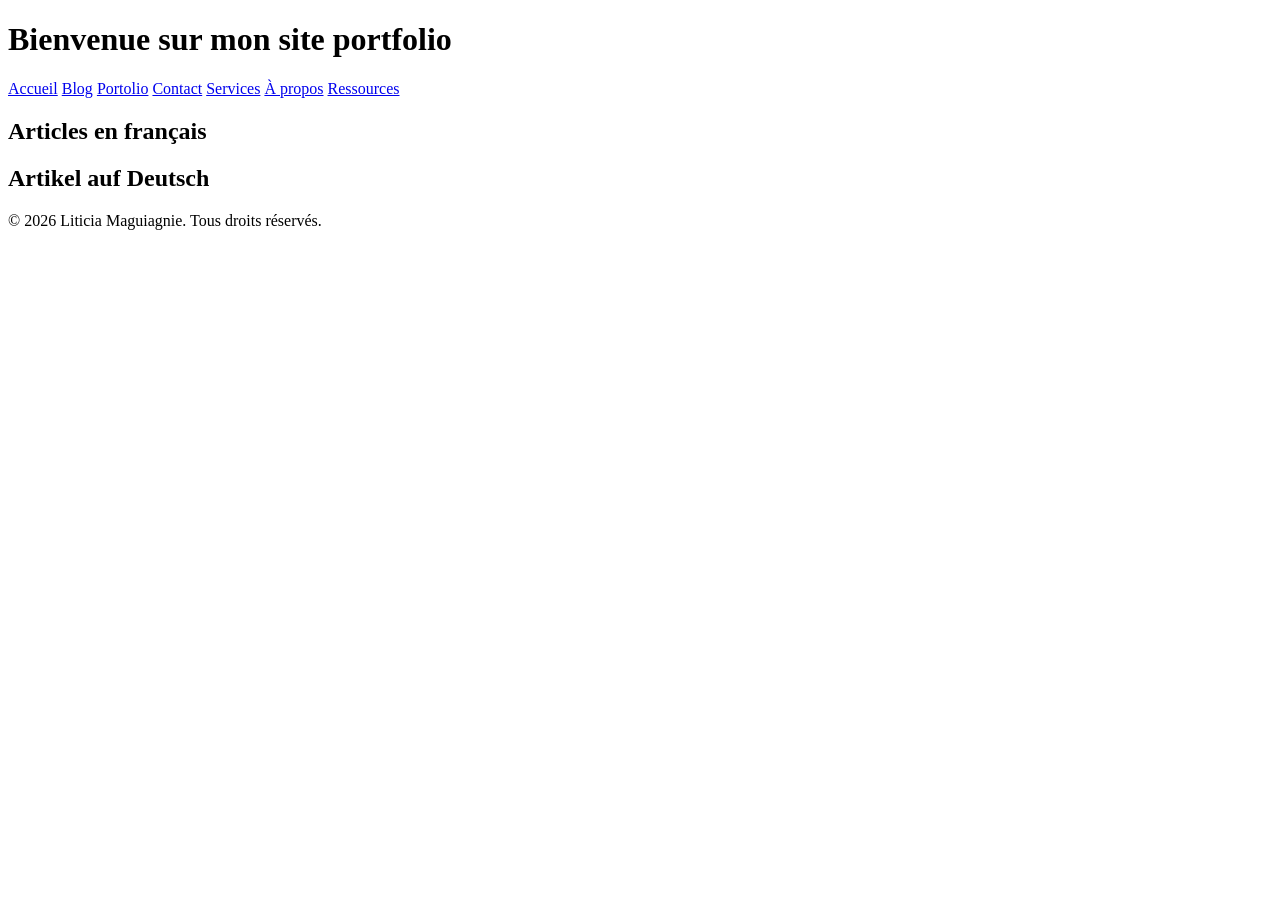
==== index.html @ 8fb26183 "Add sitemap link to index.html Added a sitemap link to the head section of the HTML." ====
<!DOCTYPE html>
<html lang="fr">
<head>
    <meta charset="UTF-8">
    <meta name="viewport" content="width=device-width, initial-scale=1.0">
    <link rel="sitemap" type="application/xml" href="/liticia-portfolio/sitemap.xml">
    <title>Mon site portolio</title>
    <meta name="description" content="Bienvenue sur mon site portfolio ! Découvrez mes projets, mes compétences et mes services en rédaction web freelance. Contactez-moi pour discuter de votre projet et obtenir un devis personnalisé.">
    <link rel="stylesheet" href="style.css">
</head>
<body>
    <header>
    <h1>Bienvenue sur mon site portfolio</h1>
    <nav>
        <a href="index.html">Accueil</a>
        <a href="blog.html">Blog</a>
        <a href="portfolio.html">Portolio</a>
        <a href="contact.html">Contact</a>
        <a href="services.html">Services</a>
        <a href="about.html">À propos</a>
        <a href="ressources.html">Ressources</a>
    </nav>
    </header>
    <main>
        <section>
            <h2>Articles en français</h2>
        </section>
        <section>
            <h2>Artikel auf Deutsch</h2>
        </section>
    </main>
    <footer>
        <p>&copy; 2026 Liticia Maguiagnie. Tous droits réservés.</p>
    </footer>
</body>
</html>
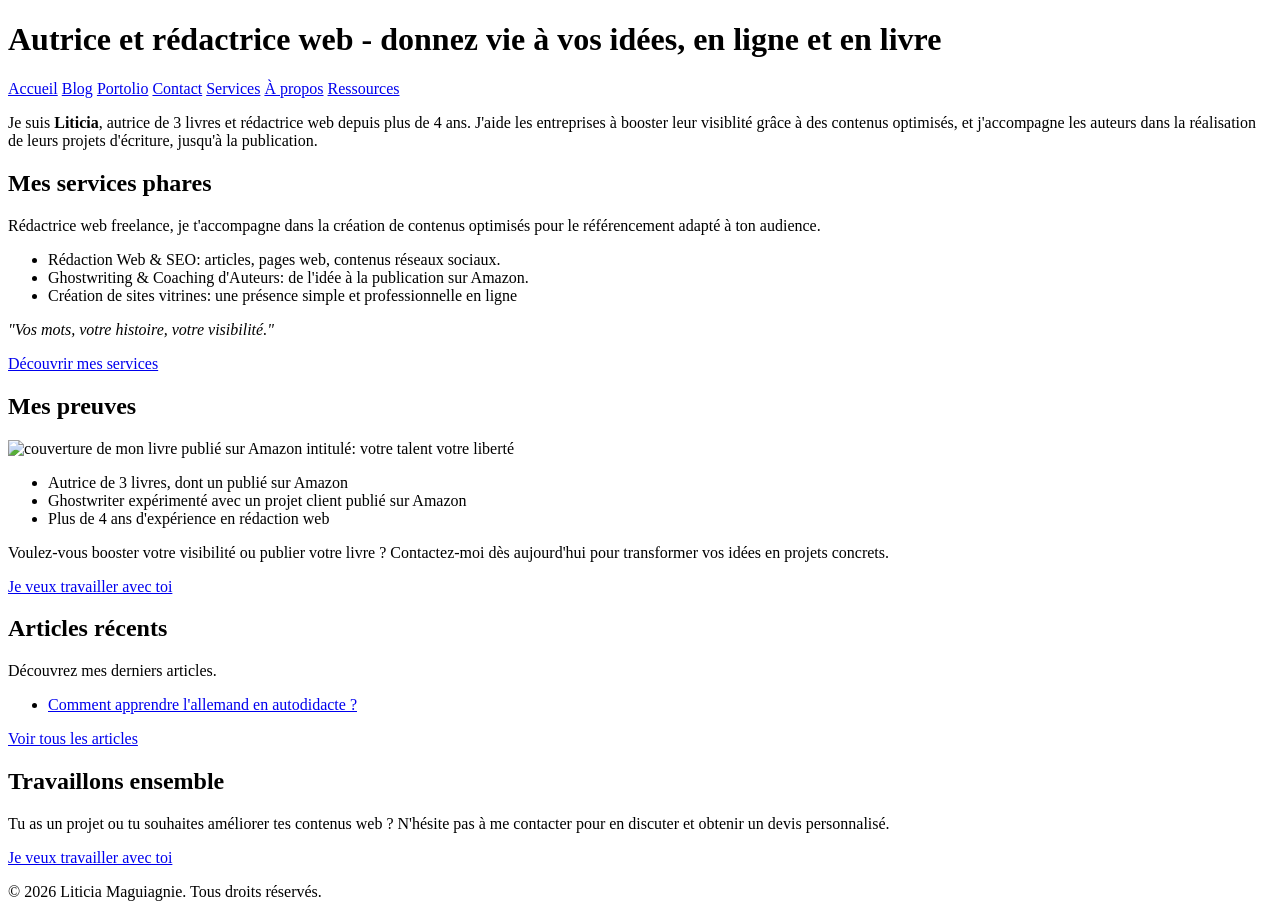
==== commit 920718b7: "Update index.html" ====
--- a/index.html
+++ b/index.html
@@ -3,14 +3,13 @@
 <head>
     <meta charset="UTF-8">
     <meta name="viewport" content="width=device-width, initial-scale=1.0">
-    <link rel="sitemap" type="application/xml" href="/liticia-portfolio/sitemap.xml">
     <title>Mon site portolio</title>
     <meta name="description" content="Bienvenue sur mon site portfolio ! Découvrez mes projets, mes compétences et mes services en rédaction web freelance. Contactez-moi pour discuter de votre projet et obtenir un devis personnalisé.">
     <link rel="stylesheet" href="style.css">
 </head>
 <body>
     <header>
-    <h1>Bienvenue sur mon site portfolio</h1>
+        <h1>Autrice et rédactrice web - donnez vie à vos idées, en ligne et en livre</h1>
     <nav>
         <a href="index.html">Accueil</a>
         <a href="blog.html">Blog</a>
@@ -22,11 +21,42 @@
     </nav>
     </header>
     <main>
+            <p>Je suis <b>Liticia</b>, autrice de 3 livres et rédactrice web depuis plus de 4 ans. J'aide les entreprises à booster leur visiblité grâce à des contenus optimisés, et j'accompagne les auteurs dans la réalisation de leurs projets d'écriture, jusqu'à la publication.</p>
         <section>
-            <h2>Articles en français</h2>
-        </section>
-        <section>
-            <h2>Artikel auf Deutsch</h2>
+        <div class="service-card">
+            <h2>Mes services phares</h2>
+            <p>Rédactrice web freelance, je t'accompagne dans la création de contenus optimisés pour le référencement adapté à ton audience.</p>
+            <ul>
+                <li>Rédaction Web & SEO: articles, pages web, contenus réseaux sociaux.</li>
+                <li>Ghostwriting &  Coaching d'Auteurs: de l'idée à la publication sur Amazon.</li>
+                <li>Création de sites vitrines: une présence simple et professionnelle en ligne</li>
+            </ul>
+            <p><i>"Vos mots, votre histoire, votre visibilité."</i></p>
+            <p><a href="services.html">Découvrir mes services</a></p>
+        </div>
+            <div class="service-card">
+                <h2>Mes preuves</h2>
+                <img src="votre-talent-votre-liberte.jpg" alt="couverture de mon livre publié sur Amazon intitulé: votre talent votre liberté" class="service-image">
+                <ul>
+                    <li>Autrice de 3 livres, dont un publié sur Amazon</li>
+                    <li>Ghostwriter expérimenté avec un projet client publié sur Amazon</li>
+                    <li>Plus de 4 ans d'expérience en rédaction web</li>
+                </ul>
+                <p>Voulez-vous booster votre visibilité ou publier votre livre ? Contactez-moi dès aujourd'hui pour transformer vos idées en projets concrets.</p>
+                <p><a href="services.html">Je veux travailler avec toi</a></p>
+        <div class="service-card">
+            <h2>Articles récents</h2>
+            <p>Découvrez mes derniers articles.</p>
+            <ul>
+                <li><a href="apprendre-allemand-autodidacte.html">Comment apprendre l'allemand en autodidacte ?</a></li>
+            </ul>
+            <p><a href="blog.html">Voir tous les articles</a></p>
+        </div>
+        <div class="service-card">
+            <h2>Travaillons ensemble</h2>
+            <p>Tu as un projet ou tu souhaites améliorer tes contenus web ? N'hésite pas à me contacter pour en discuter et obtenir un devis personnalisé.</p>
+            <p><a href="contact.html">Je veux travailler avec toi</a></p>
+        </div>
         </section>
     </main>
     <footer>
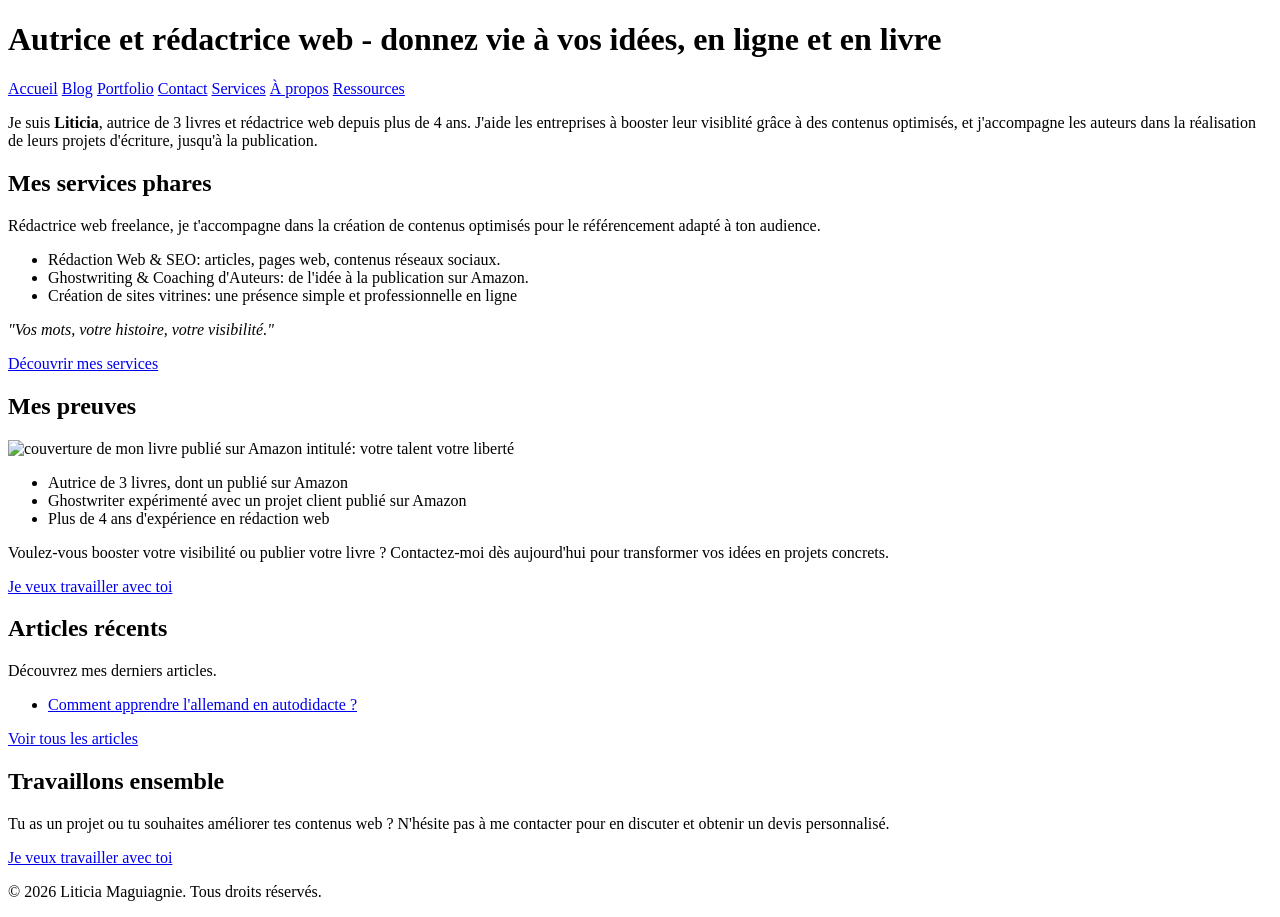
==== commit b6f4e483: "Update index.html" ====
--- a/index.html
+++ b/index.html
@@ -13,7 +13,7 @@
     <nav>
         <a href="index.html">Accueil</a>
         <a href="blog.html">Blog</a>
-        <a href="portfolio.html">Portolio</a>
+        <a href="portfolio.html">Portfolio</a>
         <a href="contact.html">Contact</a>
         <a href="services.html">Services</a>
         <a href="about.html">À propos</a>
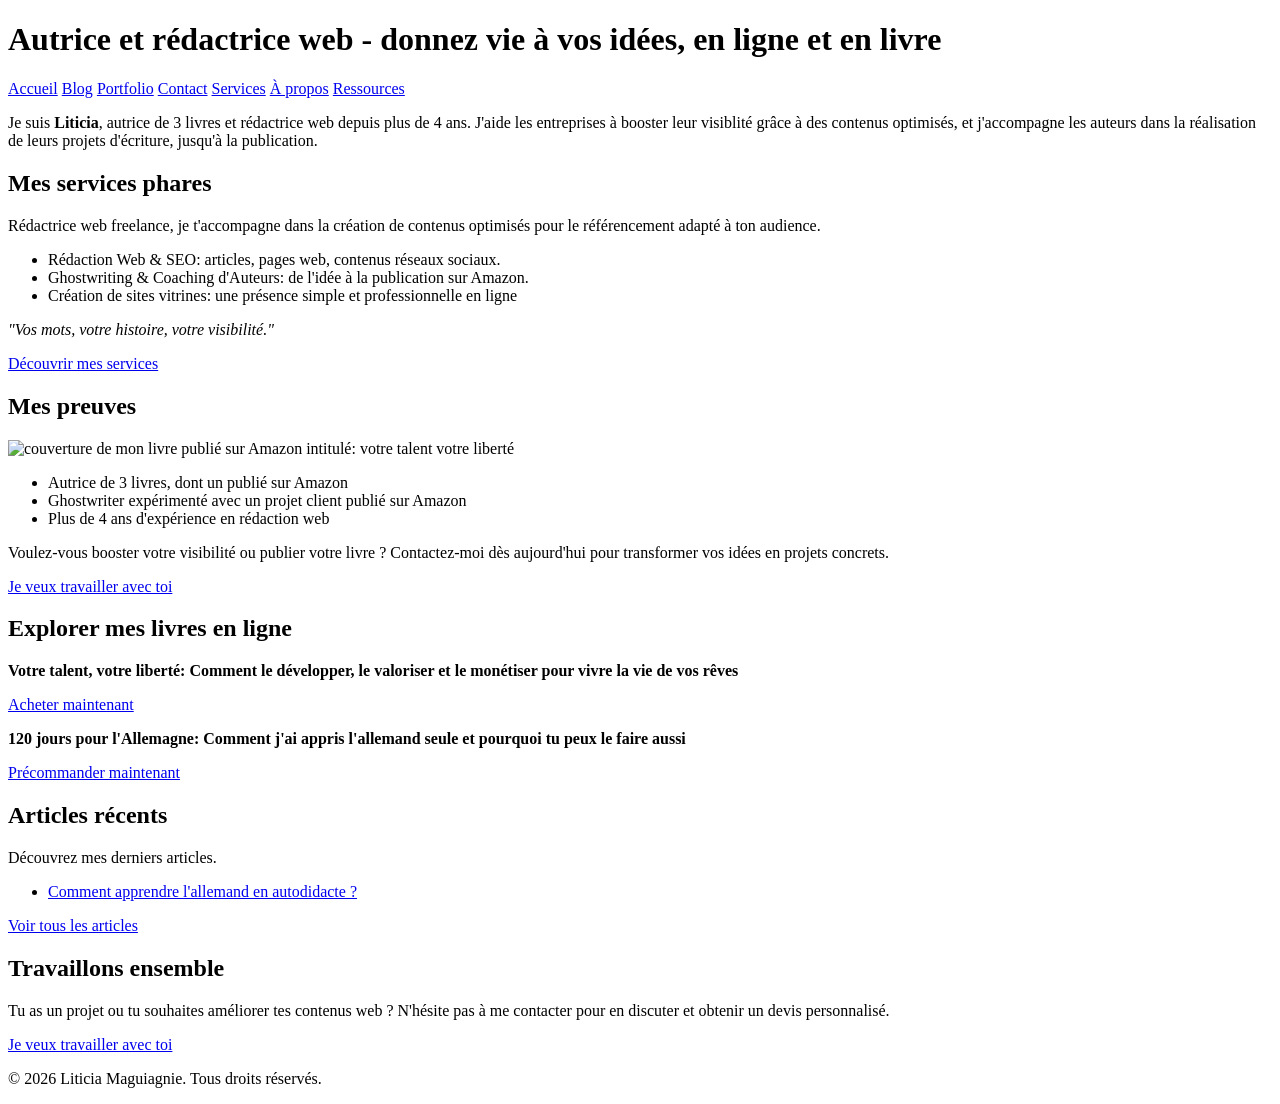
==== commit 5c2b144c: "Update index.html" ====
--- a/index.html
+++ b/index.html
@@ -34,7 +34,7 @@
             <p><i>"Vos mots, votre histoire, votre visibilité."</i></p>
             <p><a href="services.html">Découvrir mes services</a></p>
         </div>
-            <div class="service-card">
+        <div class="service-card">
                 <h2>Mes preuves</h2>
                 <img src="votre-talent-votre-liberte.jpg" alt="couverture de mon livre publié sur Amazon intitulé: votre talent votre liberté" class="service-image">
                 <ul>
@@ -44,6 +44,14 @@
                 </ul>
                 <p>Voulez-vous booster votre visibilité ou publier votre livre ? Contactez-moi dès aujourd'hui pour transformer vos idées en projets concrets.</p>
                 <p><a href="services.html">Je veux travailler avec toi</a></p>
+        </div>
+        <div class="service-card">
+            <h2>Explorer mes livres en ligne</h2>
+            <p><b>Votre talent, votre liberté: Comment le développer, le valoriser et le monétiser pour vivre la vie de vos rêves</b></p>
+            <a href="https://www.amazon.com.au/Votre-talent-votre-libert%C3%A9-d%C3%A9velopper-ebook/dp/B0FNCXGXGH">Acheter maintenant</a>
+            <p><b>120 jours pour l'Allemagne: Comment j'ai appris l'allemand seule et pourquoi tu peux le faire aussi</b></p>
+            <a href="https://www.amazon.com/dp/B0FP9HG42J">Précommander maintenant</a>
+        </div>
         <div class="service-card">
             <h2>Articles récents</h2>
             <p>Découvrez mes derniers articles.</p>
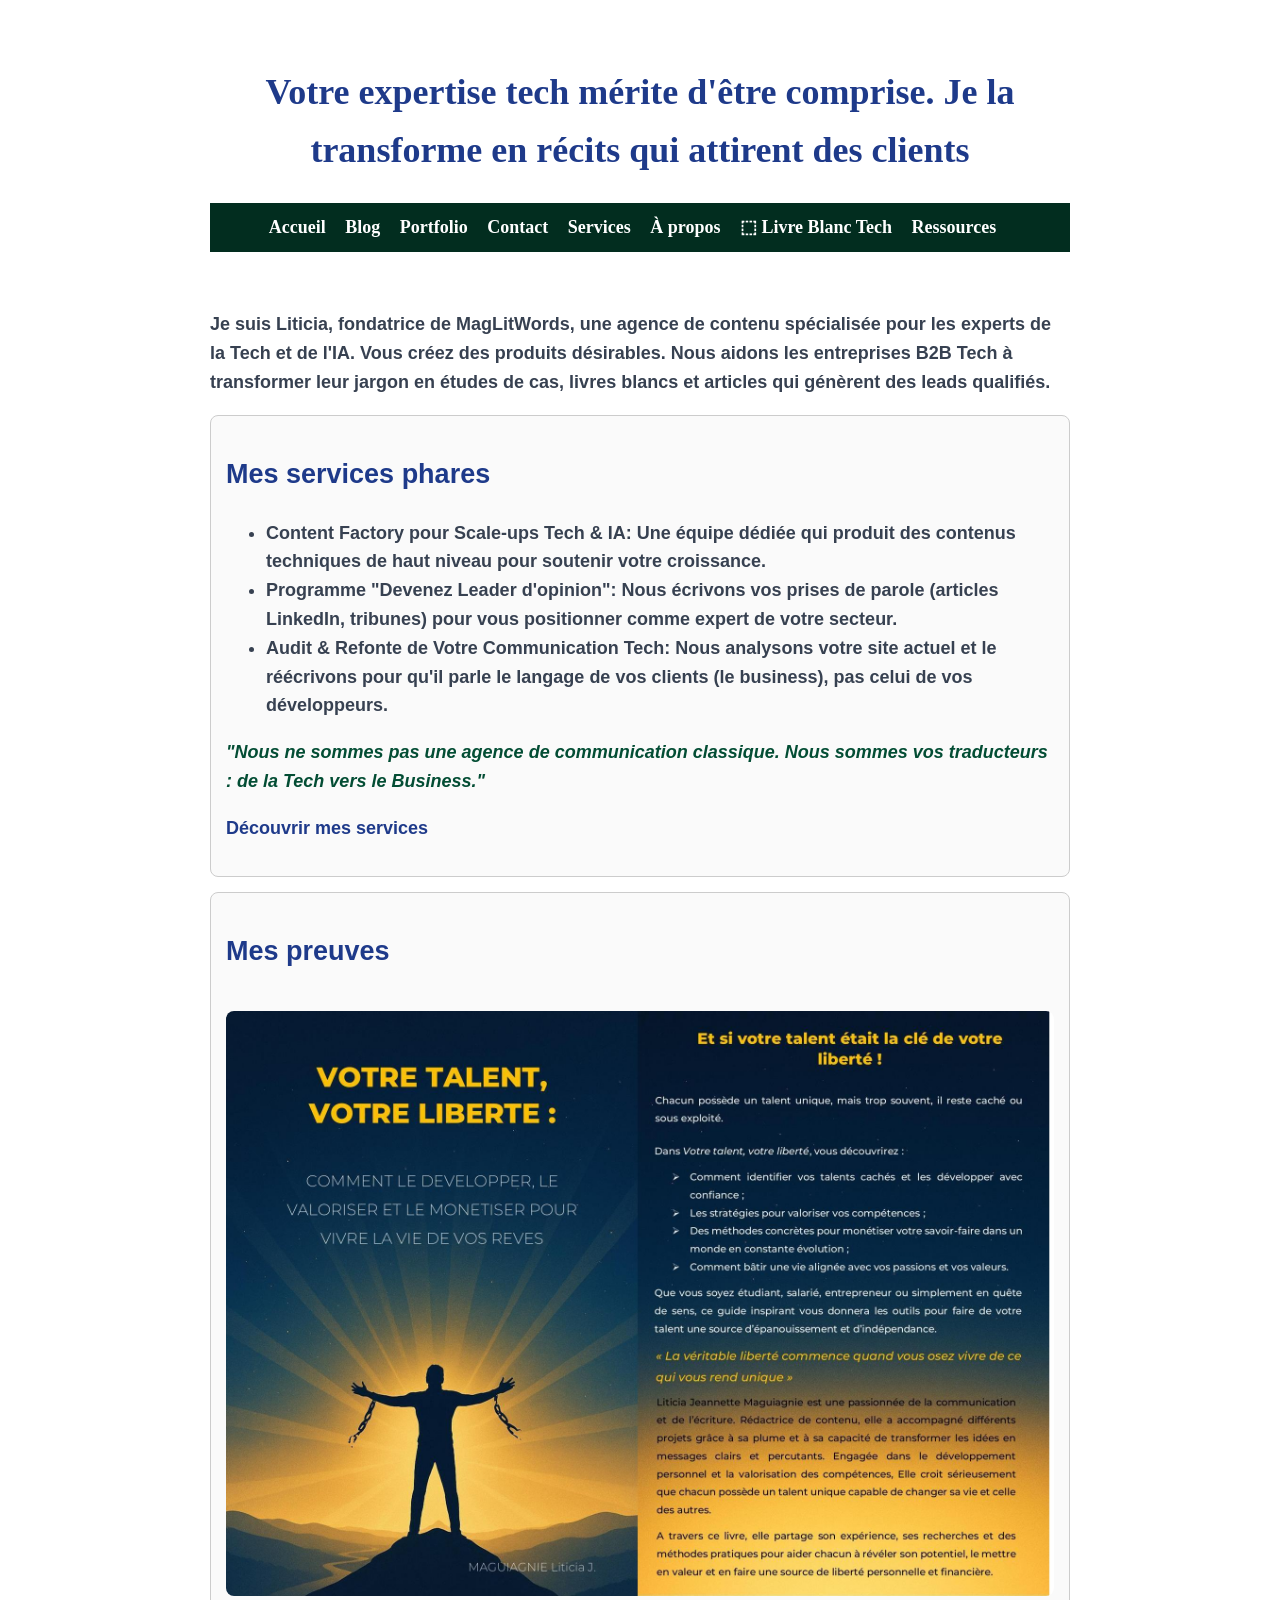
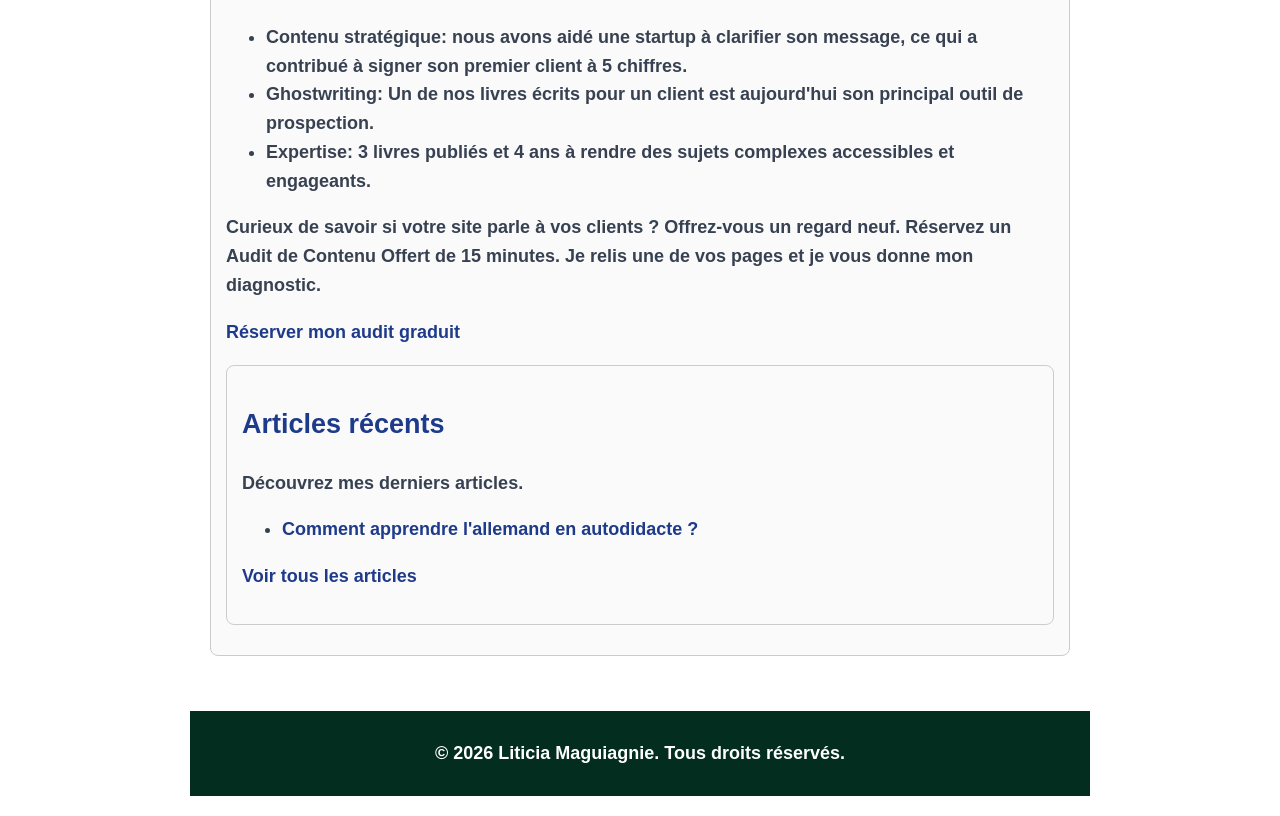
==== commit 77607368: "Add files via upload" ====
--- a/index.html
+++ b/index.html
@@ -3,13 +3,13 @@
 <head>
     <meta charset="UTF-8">
     <meta name="viewport" content="width=device-width, initial-scale=1.0">
-    <title>Mon site portolio</title>
-    <meta name="description" content="Bienvenue sur mon site portfolio ! Découvrez mes projets, mes compétences et mes services en rédaction web freelance. Contactez-moi pour discuter de votre projet et obtenir un devis personnalisé.">
-    <link rel="stylesheet" href="style.css">
+    <title>Ghostwriter pour experts Tech & IA</title>
+    <meta name="description" content="Découvrez comment je transforme votre expertise tech en récits qui  attirent des clients. Content Factory pour Scales-ups Tech & IA.">
+    <link rel="stylesheet" href="style/style.css">
 </head>
 <body>
     <header>
-        <h1>Autrice et rédactrice web - donnez vie à vos idées, en ligne et en livre</h1>
+        <h1>Votre expertise tech mérite d'être comprise. Je la transforme en récits qui attirent des clients</h1>
     <nav>
         <a href="index.html">Accueil</a>
         <a href="blog.html">Blog</a>
@@ -17,53 +17,40 @@
         <a href="contact.html">Contact</a>
         <a href="services.html">Services</a>
         <a href="about.html">À propos</a>
+        <a href="livre-blanc-tech/index.html" class="cta-nav">⬚ Livre Blanc Tech</a>
         <a href="ressources.html">Ressources</a>
     </nav>
     </header>
     <main>
-            <p>Je suis <b>Liticia</b>, autrice de 3 livres et rédactrice web depuis plus de 4 ans. J'aide les entreprises à booster leur visiblité grâce à des contenus optimisés, et j'accompagne les auteurs dans la réalisation de leurs projets d'écriture, jusqu'à la publication.</p>
-        <section>
+            <p>Je suis <b>Liticia</b>, fondatrice de MagLitWords, une agence de contenu spécialisée pour les experts de la Tech et de l'IA. Vous créez des produits
+                désirables. Nous aidons les entreprises B2B Tech à transformer leur jargon en études de cas, livres blancs et articles qui génèrent des leads qualifiés.</p>
         <div class="service-card">
             <h2>Mes services phares</h2>
-            <p>Rédactrice web freelance, je t'accompagne dans la création de contenus optimisés pour le référencement adapté à ton audience.</p>
             <ul>
-                <li>Rédaction Web & SEO: articles, pages web, contenus réseaux sociaux.</li>
-                <li>Ghostwriting &  Coaching d'Auteurs: de l'idée à la publication sur Amazon.</li>
-                <li>Création de sites vitrines: une présence simple et professionnelle en ligne</li>
+                <li>Content Factory pour Scale-ups Tech & IA: Une équipe dédiée qui produit des contenus techniques de haut niveau pour soutenir votre croissance.</li>
+                <li>Programme "Devenez Leader d'opinion": Nous écrivons vos prises de parole (articles LinkedIn, tribunes) pour vous positionner comme expert de votre secteur.</li>
+                <li>Audit & Refonte de Votre Communication Tech: Nous analysons votre site actuel et le réécrivons pour qu'il parle le langage de vos clients (le business), pas celui de vos développeurs.</li>
             </ul>
-            <p><i>"Vos mots, votre histoire, votre visibilité."</i></p>
+            <p><i>"Nous ne sommes pas une agence de communication classique. Nous sommes vos traducteurs : de la Tech vers le Business."</i></p>
             <p><a href="services.html">Découvrir mes services</a></p>
         </div>
-        <div class="service-card">
+            <div class="service-card">
                 <h2>Mes preuves</h2>
-                <img src="votre-talent-votre-liberte.jpg" alt="couverture de mon livre publié sur Amazon intitulé: votre talent votre liberté" class="service-image">
+                <img src="images/votre-talent-votre-liberte.jpg" alt="couverture de mon livre publié sur Amazon intitulé: votre talent votre liberté" class="service-image">
                 <ul>
-                    <li>Autrice de 3 livres, dont un publié sur Amazon</li>
-                    <li>Ghostwriter expérimenté avec un projet client publié sur Amazon</li>
-                    <li>Plus de 4 ans d'expérience en rédaction web</li>
+                    <li>Contenu stratégique: nous avons aidé une startup à clarifier son message, ce qui a contribué à signer son premier client à 5 chiffres.</li>
+                    <li>Ghostwriting: Un de nos livres écrits pour un client est aujourd'hui son principal outil de prospection.</li>
+                    <li>Expertise: 3 livres publiés et 4 ans à rendre des sujets complexes accessibles et engageants.</li>
                 </ul>
-                <p>Voulez-vous booster votre visibilité ou publier votre livre ? Contactez-moi dès aujourd'hui pour transformer vos idées en projets concrets.</p>
-                <p><a href="services.html">Je veux travailler avec toi</a></p>
-        </div>
-        <div class="service-card">
-            <h2>Explorer mes livres en ligne</h2>
-            <p><b>Votre talent, votre liberté: Comment le développer, le valoriser et le monétiser pour vivre la vie de vos rêves</b></p>
-            <a href="https://www.amazon.com.au/Votre-talent-votre-libert%C3%A9-d%C3%A9velopper-ebook/dp/B0FNCXGXGH">Acheter maintenant</a>
-            <p><b>120 jours pour l'Allemagne: Comment j'ai appris l'allemand seule et pourquoi tu peux le faire aussi</b></p>
-            <a href="https://www.amazon.com/dp/B0FP9HG42J">Précommander maintenant</a>
-        </div>
+                <p>Curieux de savoir si votre site parle à vos clients ? Offrez-vous un regard neuf. Réservez un <strong>Audit de Contenu Offert</strong> de 15 minutes. Je relis une de vos pages et je vous donne mon diagnostic.</p>
+                <p><a href="contact.html">Réserver mon audit graduit</a></p>
         <div class="service-card">
             <h2>Articles récents</h2>
             <p>Découvrez mes derniers articles.</p>
             <ul>
-                <li><a href="apprendre-allemand-autodidacte.html">Comment apprendre l'allemand en autodidacte ?</a></li>
+                <li><a href="articles/apprendre-allemand-autodidacte.html">Comment apprendre l'allemand en autodidacte ?</a></li>
             </ul>
             <p><a href="blog.html">Voir tous les articles</a></p>
-        </div>
-        <div class="service-card">
-            <h2>Travaillons ensemble</h2>
-            <p>Tu as un projet ou tu souhaites améliorer tes contenus web ? N'hésite pas à me contacter pour en discuter et obtenir un devis personnalisé.</p>
-            <p><a href="contact.html">Je veux travailler avec toi</a></p>
         </div>
         </section>
     </main>
@@ -71,4 +58,4 @@
         <p>&copy; 2026 Liticia Maguiagnie. Tous droits réservés.</p>
     </footer>
 </body>
-</html>
+</html>
--- a/style/style.css
+++ b/style/style.css
@@ -0,0 +1,224 @@
+body{
+    font-family: Arial, Helvetica, sans-serif; 
+    background-color: var(--gris-fond); 
+    color: var(--gris-text);
+    font-weight: bold; 
+    text-align: left; 
+    line-height: 1.6; 
+    font-size: 18px;
+    margin: auto; 
+    padding: 20px;
+    max-width: 900px;
+}
+h1, h2{
+    color: var(--bleu-principal);
+}
+h3{
+    color: var(--orange-accent);
+}
+form{
+    margin-top: 500px;
+}
+input[type="text"]{
+    padding: 8px; 
+    width: 100%; 
+    border: 1px solid #ccc; 
+    border-radius: 4px; 
+    margin-top: 5px;
+}
+label{
+    display: block; 
+    margin-top: 15px; 
+    font-size: 18px;
+}
+input, textarea{
+    width: 100%; 
+    padding: 8px; 
+    border: 1px solid #ccc; 
+    border-radius: 4px; 
+    margin-top: 5px;
+}
+button{
+    background-color: #4CAF50; 
+    color: white; 
+    padding: 10px 20px; 
+    border: none; 
+    border-radius: 4px; 
+    cursor: pointer; 
+    margin-top: 15px;
+}
+:root {
+    --bleu-principal: #1e3a8a;
+    --vert-secondaire: #10b881;
+    --background-color: #f9fafb;
+    --gris-text: #374151;
+    --orange-accent: #f59e0b;
+}
+a{
+    color: var(--bleu-principal);
+    text-decoration: none;
+}
+a:hover{
+    color: var(--orange-accent);
+}
+.section-fr {
+    border-left: 10px solid var(--bleu-principal);
+    padding: 10px;
+    margin-bottom: 20px;
+    background-color: white;
+}
+.section-de {
+    border-left: 10px solid var(--vert-secondaire);
+    padding: 10px;
+    margin-bottom: 20px;
+    background-color: white;
+}
+nav{
+    background-color: #022d1f;
+    padding: 10px;
+}
+nav a{
+color: white;
+text-decoration: none;
+margin-right: 15px;
+font-weight: bold;
+}
+nav a:hover{
+color: #f59e0b;
+}
+main{
+    max-width: 900px;
+    margin: auto;
+    padding: 20px;
+}
+.resume-de{
+    background-color: #e6fffa;
+    border: 2px solid #10b981;
+    padding: 15px;
+    border-radius: 10px;
+    margin-top: 20px 0;
+    font-size: italic;
+}
+.subtitle{
+    font-size: 20px;
+    color: #555;
+    margin-top: -10px;
+    margin-bottom: 20px;
+}
+.article-image{
+    max-width: 100%;
+    height: auto;
+    margin: 20px 0;
+    border-radius: 8px;
+}
+.blog-image{
+    max-width: 100%;
+    height: auto;
+    margin: 20px 0;
+    border-radius: 8px;
+}
+footer{
+    background-color: #022d1f;
+    color: white;
+    text-align: center;
+    padding: 10px 0;
+    margin-top: 20px;
+}
+.service-card{
+    background-color: #fafafa;
+    border: 1px solid #ccc;
+    border-radius: 8px;
+    padding: 15px;
+    margin-bottom: 15px;
+}
+.img {
+    max-width: 100%;
+    height: auto;
+}
+.service-image {
+    max-width: 100%;
+    height: auto;
+    margin-top: 15px;
+    border-radius: 8px;
+}
+.index-image {
+    max-width: 100%;
+    height: auto;
+    margin-top: 15px;
+    border-radius: 8px;
+}
+carousel {
+    display: flex;
+    overflow-x: auto;
+    text-align: center;
+    line-height: 1.6;
+    scroll-snap-type: x mandatory;
+}
+ul li img {
+    max-width: 100%;
+    height: auto;
+    display: block;
+    margin-top: 10px;
+    border-radius: 10px;
+}
+i {
+    font-style: italic;
+    color: #034d34;
+}
+.share-box {
+    margin-top: 30px;
+    padding: 15px;
+    border-top: 2px solid #eee;
+}
+.share-box a, .share-box {
+    padding: 8px 12px;
+    border-radius: 5px;
+    margin-top: 20px;
+    background-color: #2196f3;
+    color: white;
+    text-decoration: none;
+    border: none;
+    cursor: pointer;
+    display: block;
+}
+.share-box a:hover, .share-box button:hover {
+    background-color: #1565c0;
+}
+.hero {
+    position: relative;
+    background-image: url('../images/Liticia-Maguiagnie.png');
+    background-size: cover;
+    background-position: center;
+    background-repeat: no-repeat;
+    height: 90vh;
+    display: flex;
+    align-items: center;
+    justify-content: center;
+}
+.overlay {
+    background-color: rgba(0, 0, 0, 0.5);
+    color: white;
+    padding: 20px;
+    text-align: center;
+    border-radius: 10px;
+}
+.cta-button {
+    display: inline-block;
+    margin-top: 20px;
+    padding: 10px 20px;
+    background-color: #4CAF50;
+    color: white;
+    text-decoration: none;
+    border-radius: 5px;
+}
+header {
+    color: white;
+    padding: 20px;
+    text-align: center;
+    font-family: Georgia, 'Times New Roman', Times, serif;
+}
+img.logo {
+    max-width: 150px;
+    height: auto;
+    margin-bottom: 20px;
+}
